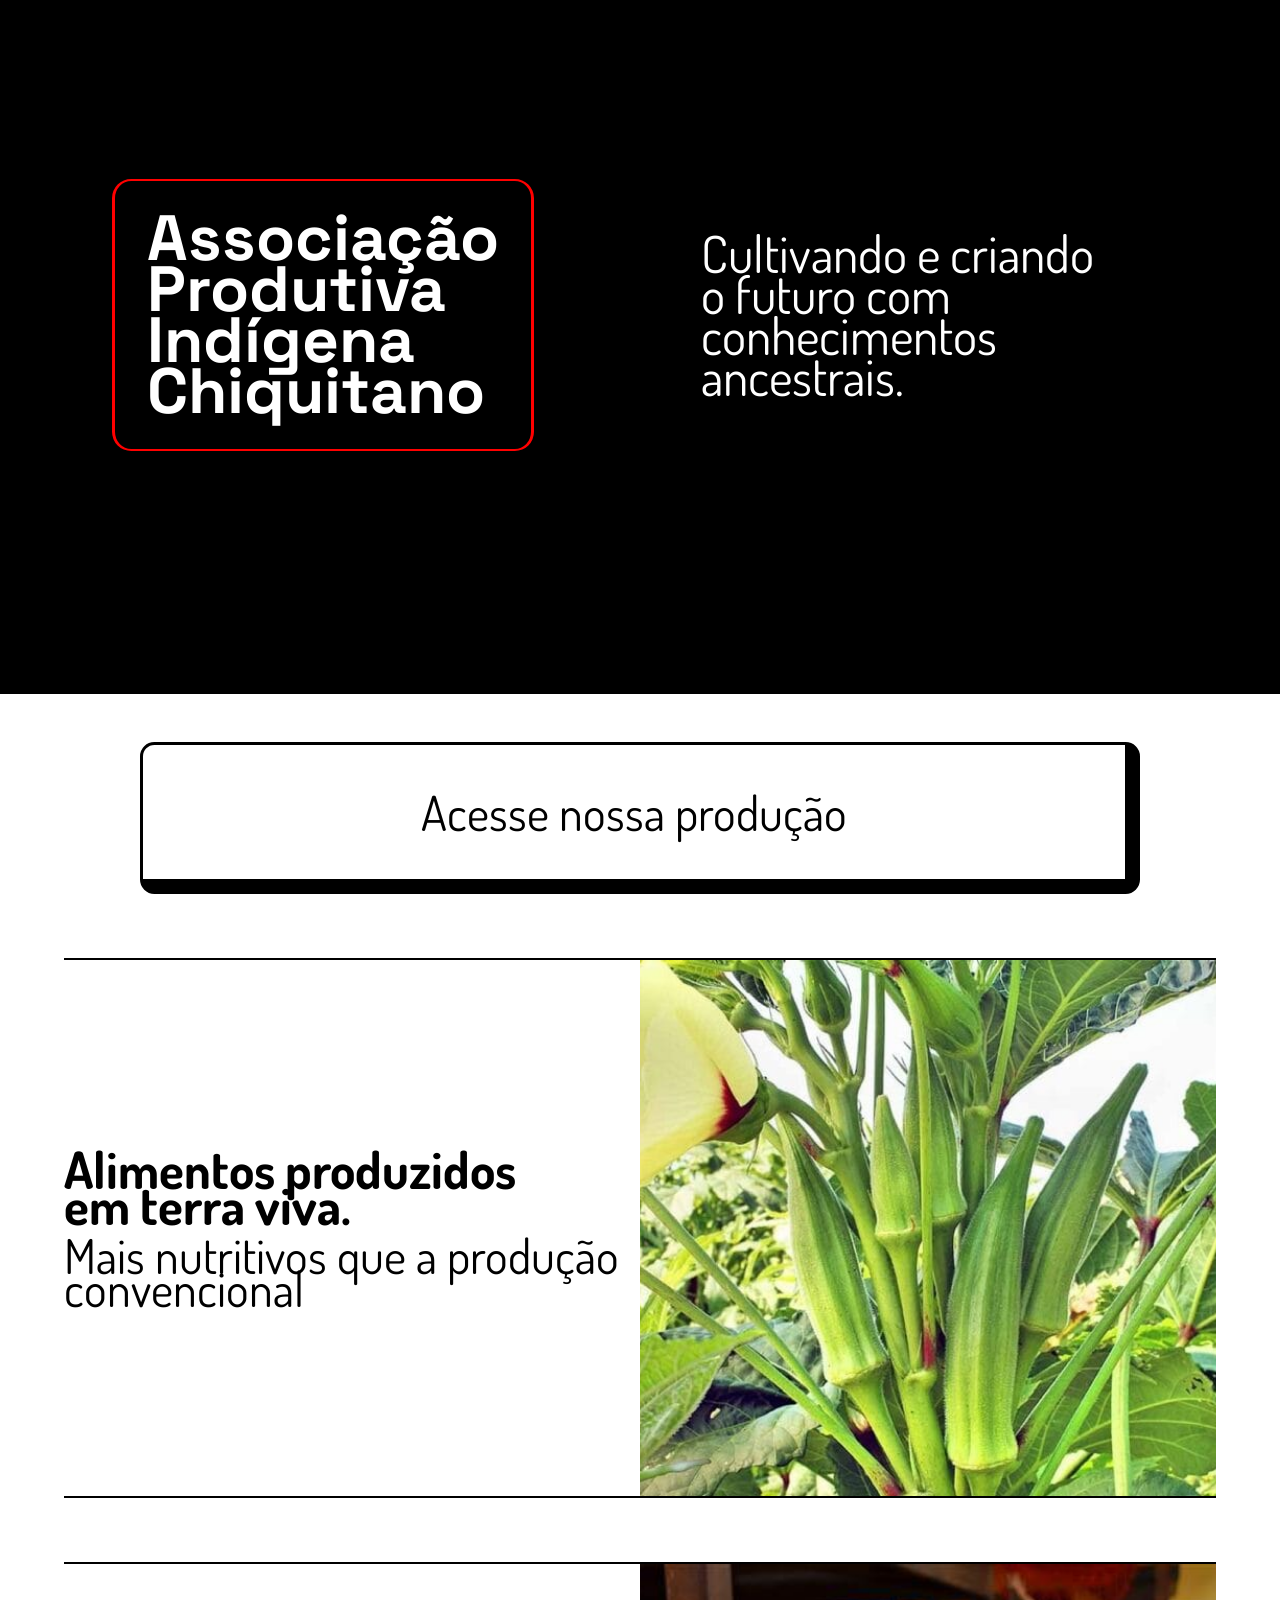
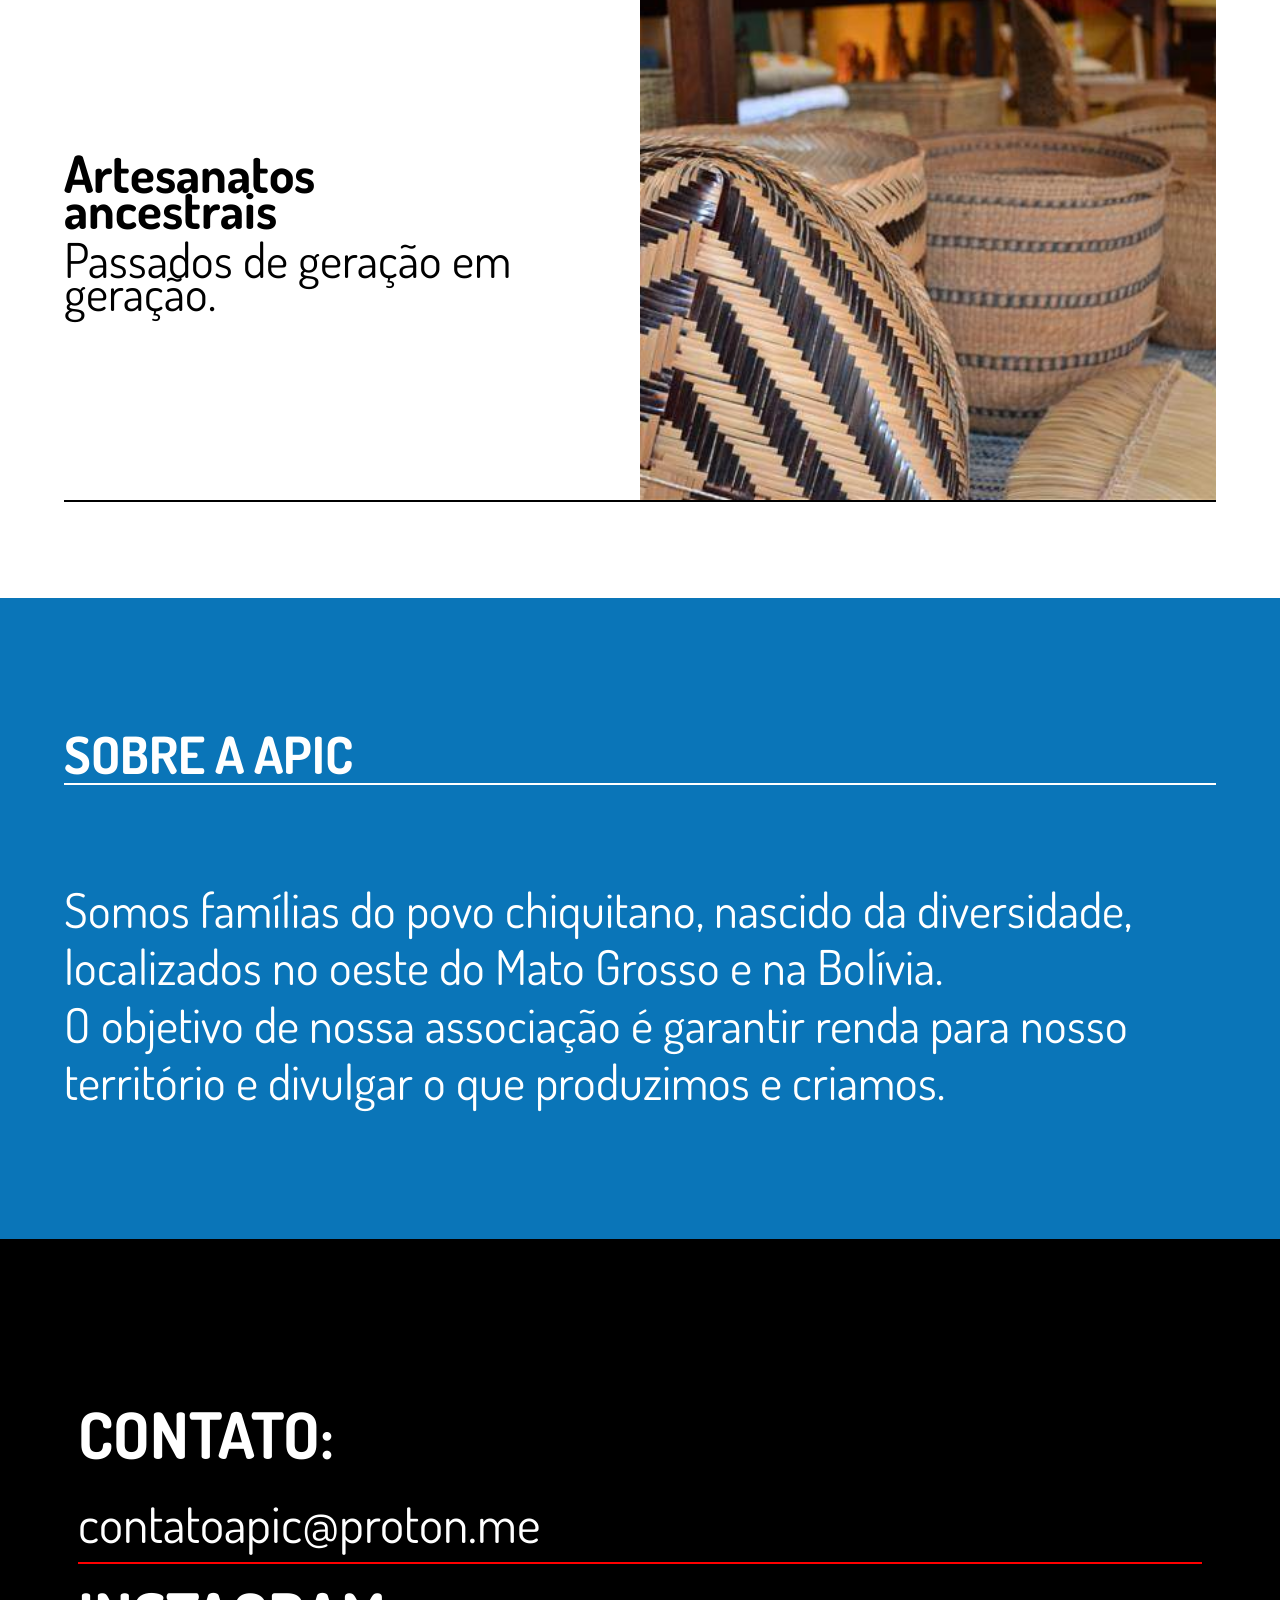
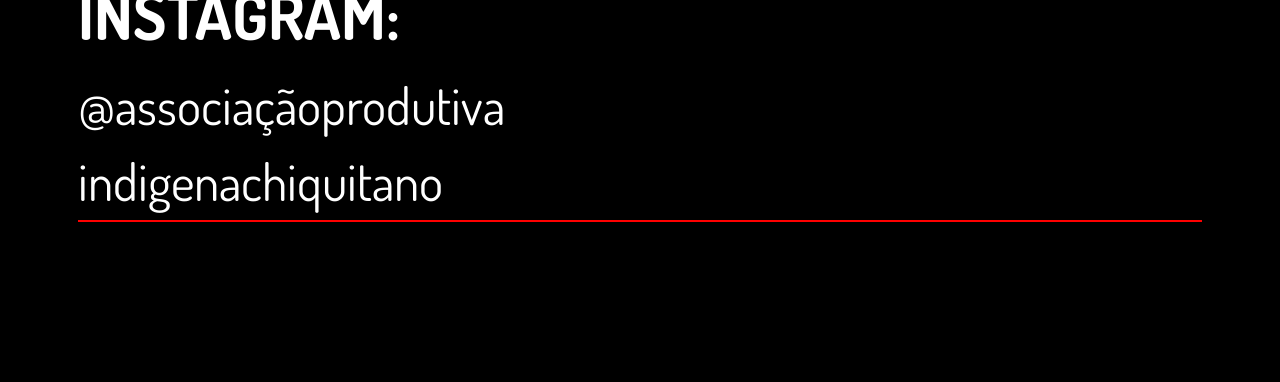
==== index.html @ c8d8d871 "Add files via upload" ====
<!DOCTYPE html>
<html lang="en">
<head>
    <meta charset="UTF-8">
    <meta name="viewport" content="width=device-width, initial-scale=1.0">
    <title>Associação Produtiva Indígena Chiquitano</title>
    <link rel="stylesheet" href="style.css">
    <link rel="preconnect" href="https://fonts.googleapis.com">
<link rel="preconnect" href="https://fonts.gstatic.com" crossorigin>
<link href="https://fonts.googleapis.com/css2?family=Space+Grotesk:wght@300..700&display=swap" rel="stylesheet">
<link rel="preconnect" href="https://fonts.googleapis.com">
<link rel="preconnect" href="https://fonts.gstatic.com" crossorigin>
<link href="https://fonts.googleapis.com/css2?family=Dosis:wght@200..800&display=swap" rel="stylesheet">
</head>
<body>
   <header>
  
    <section class="text-container">
      <h1>Associação <br>
      Produtiva <br>
      Indígena <br>
      Chiquitano</h1>
      <p>Cultivando e criando o futuro com conhecimentos ancestrais.</p>
    </section>
   
   </header>
   <main>
    <a href="produção.html" class="confira">Acesse nossa produção</a>
    <section class="ofertas-wrapper">
      <div class="ofertas-text-container">
        <h2>Alimentos produzidos em terra viva.</h2>
        <p>Mais nutritivos que a produção convencional</p>

      </div>
      <img src="quiabo.jpg" alt="">
    </section>
    <section class="ofertas-wrapper">
      <div class="ofertas-text-container">
        <h2>Artesanatos ancestrais</h2>
        <p>Passados de geração em geração.</p>
      
      </div>
      <img src="cestaria-artesanato-indigena-1601698053.jpg" alt="">
    </section>
      
    <section class="sobre-wrapper">
      <h4>SOBRE A APIC</h4>
      <p>Somos famílias do povo chiquitano, nascido da diversidade, localizados no oeste do Mato Grosso e na Bolívia. <br>
      O objetivo de nossa associação é garantir renda para nosso território e divulgar o que produzimos e criamos.
    </p>
    </section>
   </main>
   <footer>
    <h4>CONTATO:</h4>
    <P>contatoapic@proton.me</P>
    <h4>INSTAGRAM:</h4>
    <p>@associaçãoprodutiva <br>
      indigenachiquitano</p>
   </footer>
</body>
</html>
---- style.css ----
*,
*::before,
*::after {
  box-sizing: border-box;
    margin: 0;
  padding: 0;
}

/* Prevent font size inflation */
html {
  -moz-text-size-adjust: none;
  -webkit-text-size-adjust: none;
  text-size-adjust: none;

}

/* Remove default margin in favour of better control in authored CSS */
body, h1, h2, h3, h4, p,
figure, blockquote, dl, dd {
  margin-block-end: 0;
}

/* Remove list styles on ul, ol elements with a list role, which suggests default styling will be removed */
ul[role='list'],
ol[role='list'] {
  list-style: none;
}

/* Set core body defaults */
body {
  min-height: 100vh;
  line-height: 1.5;
}

/* Set shorter line heights on headings and interactive elements */
h1, h2, h3, h4,
button, input, label {
  line-height: 1.1;
}

/* Balance text wrapping on headings */
h1, h2,
h3, h4 {
  text-wrap: balance;
}

/* A elements that don't have a class get default styles */
a:not([class]) {
  text-decoration-skip-ink: auto;
  color: currentColor;
}

/* Make images easier to work with */
img,
picture {
  max-width: 100%;
  display: block;
}

/* Inherit fonts for inputs and buttons */
input, button,
textarea, select {
  font-family: inherit;
  font-size: inherit;
}

/* Make sure textareas without a rows attribute are not tiny */
textarea:not([rows]) {
  min-height: 10em;
}

/* Anything that has been anchored to should have extra scroll margin */
:target {
  scroll-margin-block: 5ex;
}

p, a, h2, h3, h4, h5{
  font-family: 'Dosis', sans-serif;
}

header{
  background-color: rgb(0, 0, 0);
  color: white;
  min-height: fit-content;
 
      padding-bottom: 4em;
  width: min(90%, 1000);

  
  
}
.text-container{
  display: grid;
  grid-template-columns: 1fr 1fr;
  place-content: center;
  height: 70vh;
  gap: 1em;
  width: min(90%, 1500px) ;
  margin-inline: auto;
  padding: 1em;
 @media (max-width: 700px){
  grid-template-columns: 1fr;
  
 }
  h1{
    font-size: clamp(3.5rem, 5vw, 8rem);
    border-left: 3px solid red;
    padding: .5em;
    border-right: 3px solid red;
    margin: .5em;
    
    font-family: 'Space Grotesk', sans-serif;
    font-weight: 700;
    border-radius: .3em;
 

  }
  p{
    
    line-height: .8em;
    font-size: clamp(2.5rem, 4vw, 4rem);
   width: min(90%, 1500px);
   margin-inline: auto;
   display: grid;
   place-content: center;
   padding: .5em;
   text-wrap: balance;

  

   

  }
}

ul{
  display: flex;
  gap: 2em;

  justify-content: center;
  padding-top: 1em;
  list-style: none;
  background-color: white;
  color: black;
  li{
    font-size: clamp(3rem, 4vw, 4rem);
    border: 2px solid white;
    border-radius: .3em;
  }
}

.ofertas-wrapper{
  width: min(90%, 1500px);
  margin-inline: auto;

  margin-top: 2em;
  border-top: 2px solid black;
  border-bottom: 2px solid black;

  display: grid;
  height: 60vh;
  grid-template-columns: repeat(auto-fit, minmax(min(300px, 100%), 1fr));
  img{
    height: 100%;
    object-fit: cover;

  }
}

.confira{
  width: min(90%, 1000px);
  margin-inline: auto;
  display: inline;
  border-top: 3px solid black;
  border-left: 3px solid black;
  border-bottom: 15px solid black;
  border-right: 15px solid black;
  padding: 1em 2em;
  font-size: clamp(2rem, 4vw, 3rem);
  margin-top: 1em;
  text-align: center;
  border-radius: .3em;
  text-decoration: none;
  color: black;
  line-height: .8;
}

.confira:visited{
  color: rgb(0, 0, 0);
}



.confira:hover{
  background-color: black;
  color: white;
  border-radius: 0;
  text-decoration: none;
  
}
.ofertas-text-container{
  display: flex;
  flex-direction: column;
  place-content: center;
  gap: 1em;
 
  h2{
    font-size: clamp(3rem, 4vw, 5rem);
    line-height: .7;
    max-width: 80%;

  }
  p{
    font-size: clamp(2rem, 4vw, 3rem);
    line-height:.7;
  }
  
}

.sobre-wrapper{
  padding: 8em 0;
  margin-top: 4em;
  color: white;
  background-color: rgb(10, 117, 184);
  h4{
    font-size: clamp(3rem, 4vw, 5rem);
    border-bottom: 2px solid white;
      width: min(90%, 1500px);
  margin-inline: auto;
  }
  p{
    font-size: clamp(2rem, 4vw, 3rem);
    line-height: 1.2;
     width: min(90%, 1500px);
  margin-inline: auto;
  margin-top: 2em;
  }
  
}

footer{

       background-color: black;
      color: white;
  

      padding: 10em 1em;
      display: grid;
   
      gap: 1em;
   
    h4{
      font-size: clamp(3rem, 5vw, 5rem);
        width: min(90%, 1500px);
  margin-inline: auto;
   
    }
    p{
      font-size: clamp(2rem, 4vw, 4rem);
      border-bottom: 2px solid red;
       width: min(90%, 1500px);
  margin-inline: auto;
    }
}

main{
  display: grid;
  gap: 2em;
}

.header-alimentos{
  padding: 1em;
  a{
    text-decoration: none;
  }
  
  }
 
  
  h1{
    font-family: 'Space Grotesk', sans-serif;
    line-height: .8;
    border: 2px solid red;
    width: max-content;
    padding: .5em;
    margin-inline: auto;
  }


.exposição-container{
  width: min(95%, 1600px);
  margin-inline: auto;;

  h2{
    font-size: clamp(3rem, 4vw, 5rem);
    line-height: 1;
    margin-top: 1em;

  }
  p{
    font-size: clamp(2rem, 3vw, 3rem);
    line-height: .9;
    padding-bottom: 1em;
  }
  ul{
    display: grid;
  grid-template-columns: repeat(auto-fit, minmax(min(500px, 100%), 1fr));
  gap: 1em;

  li{
    img{
      height: 8em;
      object-fit: cover;
      border: 2px solid black;
      border-radius: .2em;
      width: 100%;
    }
      p{
      text-align: center;
      padding: .5em;
      
  }
  }
}
  }

.details-container{
    border: 2px solid black;
    font-size: clamp(2rem, 4vw, 3rem);
    summary{
    
      padding: .5em 1em;
    }
    ul{
      padding: .5em;
    }

  
}

  .exposição-footer{
    height: 30vh;
    margin-top: 5em;
    max-width: 100%;
  }
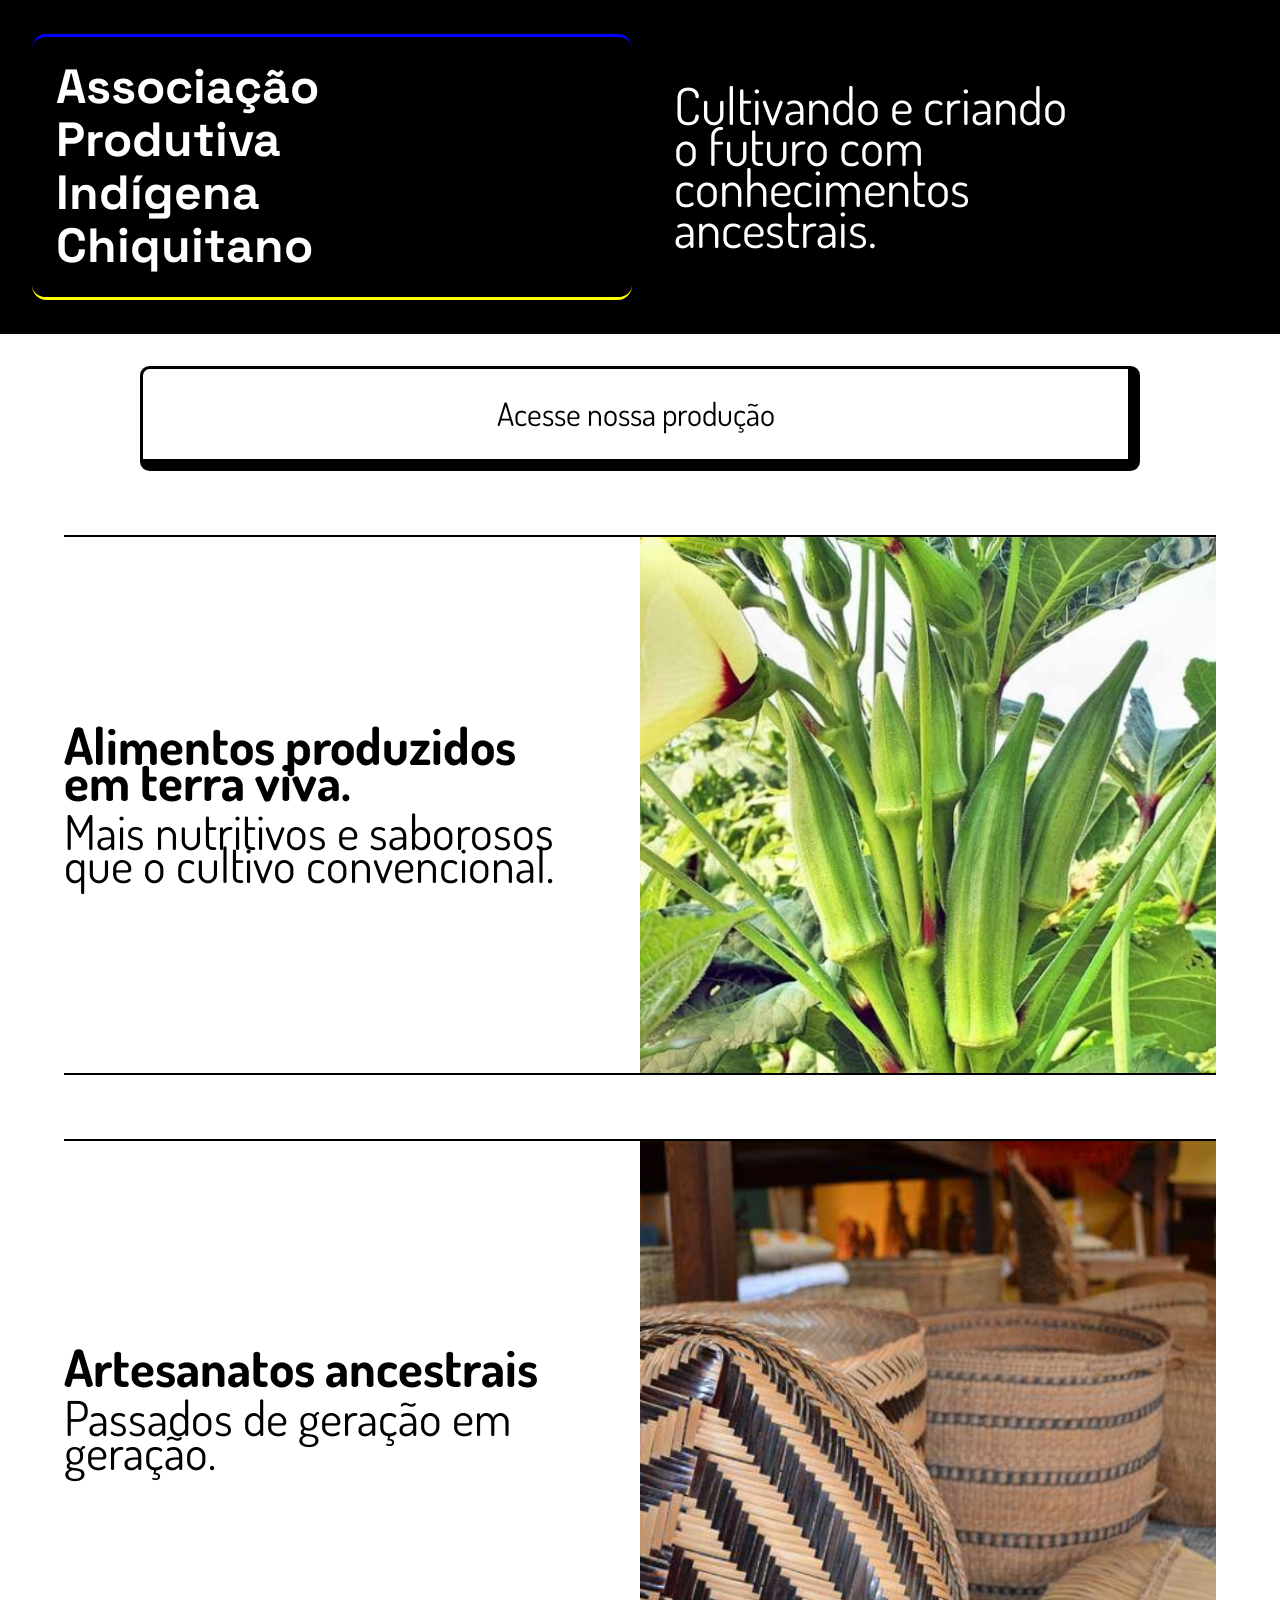
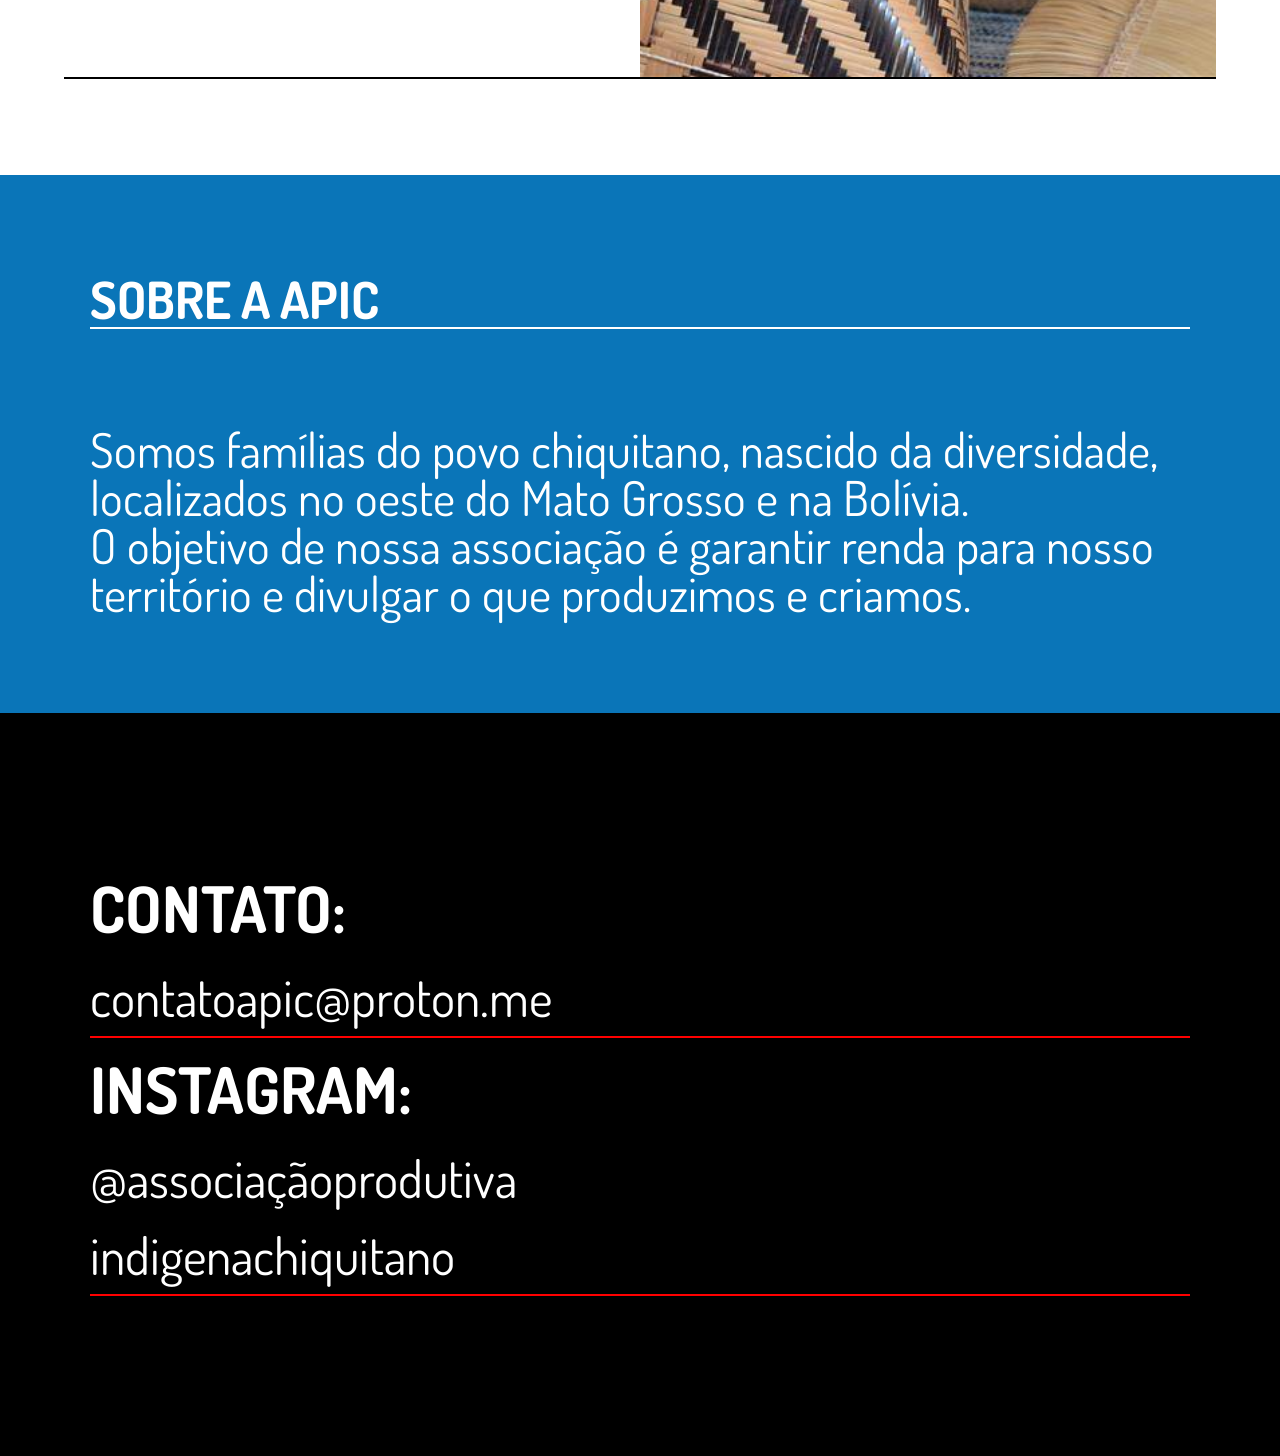
==== commit b52de522: "Update index.html" ====
--- a/index.html
+++ b/index.html
@@ -29,7 +29,7 @@
     <section class="ofertas-wrapper">
       <div class="ofertas-text-container">
         <h2>Alimentos produzidos em terra viva.</h2>
-        <p>Mais nutritivos que a produção convencional</p>
+        <p>Mais nutritivos e saborosos que o cultivo convencional.</p>
 
       </div>
       <img src="quiabo.jpg" alt="">
@@ -58,4 +58,4 @@
       indigenachiquitano</p>
    </footer>
 </body>
-</html>+</html>
--- a/style.css
+++ b/style.css
@@ -83,8 +83,8 @@
   color: white;
   min-height: fit-content;
  
-      padding-bottom: 4em;
-  width: min(90%, 1000);
+  padding: 2em 0;
+
 
   
   
@@ -93,21 +93,21 @@
   display: grid;
   grid-template-columns: 1fr 1fr;
   place-content: center;
-  height: 70vh;
+  min-height: 30vh;
   gap: 1em;
-  width: min(90%, 1500px) ;
-  margin-inline: auto;
-  padding: 1em;
+  width: min(95%, 1500px) ;
+  margin-inline: auto;
+  
  @media (max-width: 700px){
   grid-template-columns: 1fr;
   
  }
   h1{
-    font-size: clamp(3.5rem, 5vw, 8rem);
-    border-left: 3px solid red;
+    font-size: clamp(2rem, 5vw, 3rem);
+    border-top: 3px solid rgb(0, 0, 255);
     padding: .5em;
-    border-right: 3px solid red;
-    margin: .5em;
+    border-bottom: 3px solid yellow;
+
     
     font-family: 'Space Grotesk', sans-serif;
     font-weight: 700;
@@ -118,9 +118,9 @@
   p{
     
     line-height: .8em;
-    font-size: clamp(2.5rem, 4vw, 4rem);
+    font-size: clamp(2rem, 4vw, 4rem);
    width: min(90%, 1500px);
-   margin-inline: auto;
+ 
    display: grid;
    place-content: center;
    padding: .5em;
@@ -150,7 +150,7 @@
 }
 
 .ofertas-wrapper{
-  width: min(90%, 1500px);
+  width: min(90%, 1400px);
   margin-inline: auto;
 
   margin-top: 2em;
@@ -158,7 +158,7 @@
   border-bottom: 2px solid black;
 
   display: grid;
-  height: 60vh;
+  min-height: 60vh;
   grid-template-columns: repeat(auto-fit, minmax(min(300px, 100%), 1fr));
   img{
     height: 100%;
@@ -168,15 +168,15 @@
 }
 
 .confira{
-  width: min(90%, 1000px);
+  width: min(95%, 1000px);
   margin-inline: auto;
   display: inline;
   border-top: 3px solid black;
   border-left: 3px solid black;
-  border-bottom: 15px solid black;
-  border-right: 15px solid black;
+  border-bottom: 12px solid black;
+  border-right: 12px solid black;
   padding: 1em 2em;
-  font-size: clamp(2rem, 4vw, 3rem);
+  font-size: clamp(1.5rem, 4vw, 2rem);
   margin-top: 1em;
   text-align: center;
   border-radius: .3em;
@@ -203,11 +203,12 @@
   flex-direction: column;
   place-content: center;
   gap: 1em;
+  max-width: 90%;
  
   h2{
     font-size: clamp(3rem, 4vw, 5rem);
     line-height: .7;
-    max-width: 80%;
+    
 
   }
   p{
@@ -218,20 +219,20 @@
 }
 
 .sobre-wrapper{
-  padding: 8em 0;
+  padding: 6em 0;
   margin-top: 4em;
   color: white;
   background-color: rgb(10, 117, 184);
   h4{
     font-size: clamp(3rem, 4vw, 5rem);
     border-bottom: 2px solid white;
-      width: min(90%, 1500px);
+      width: min(95%, 1100px);
   margin-inline: auto;
   }
   p{
     font-size: clamp(2rem, 4vw, 3rem);
-    line-height: 1.2;
-     width: min(90%, 1500px);
+    line-height: 1;
+     width: min(95%, 1100px);
   margin-inline: auto;
   margin-top: 2em;
   }
@@ -251,14 +252,14 @@
    
     h4{
       font-size: clamp(3rem, 5vw, 5rem);
-        width: min(90%, 1500px);
+        width: min(95%, 1100px);
   margin-inline: auto;
    
     }
     p{
       font-size: clamp(2rem, 4vw, 4rem);
       border-bottom: 2px solid red;
-       width: min(90%, 1500px);
+       width: min(95%, 1100px);
   margin-inline: auto;
     }
 }
@@ -273,22 +274,29 @@
   a{
     text-decoration: none;
   }
-  
-  }
- 
-  
   h1{
+       border-top: 3px solid rgb(0, 0, 255);
+    padding: .5em;
+    border-bottom: 3px solid yellow;
+
+    
     font-family: 'Space Grotesk', sans-serif;
+    font-weight: 700;
+
+    border-radius: .3em;
+    font-size: clamp(1rem, 4vw, 2rem);
+    width: fit-content;
+    margin-inline: auto;
     line-height: .8;
-    border: 2px solid red;
-    width: max-content;
-    padding: .5em;
-    margin-inline: auto;
-  }
+  }
+  
+  }
+ 
+  
 
 
 .exposição-container{
-  width: min(95%, 1600px);
+  width: min(95%, 1100px);
   margin-inline: auto;;
 
   h2{
@@ -342,4 +350,4 @@
     height: 30vh;
     margin-top: 5em;
     max-width: 100%;
-  }+  }
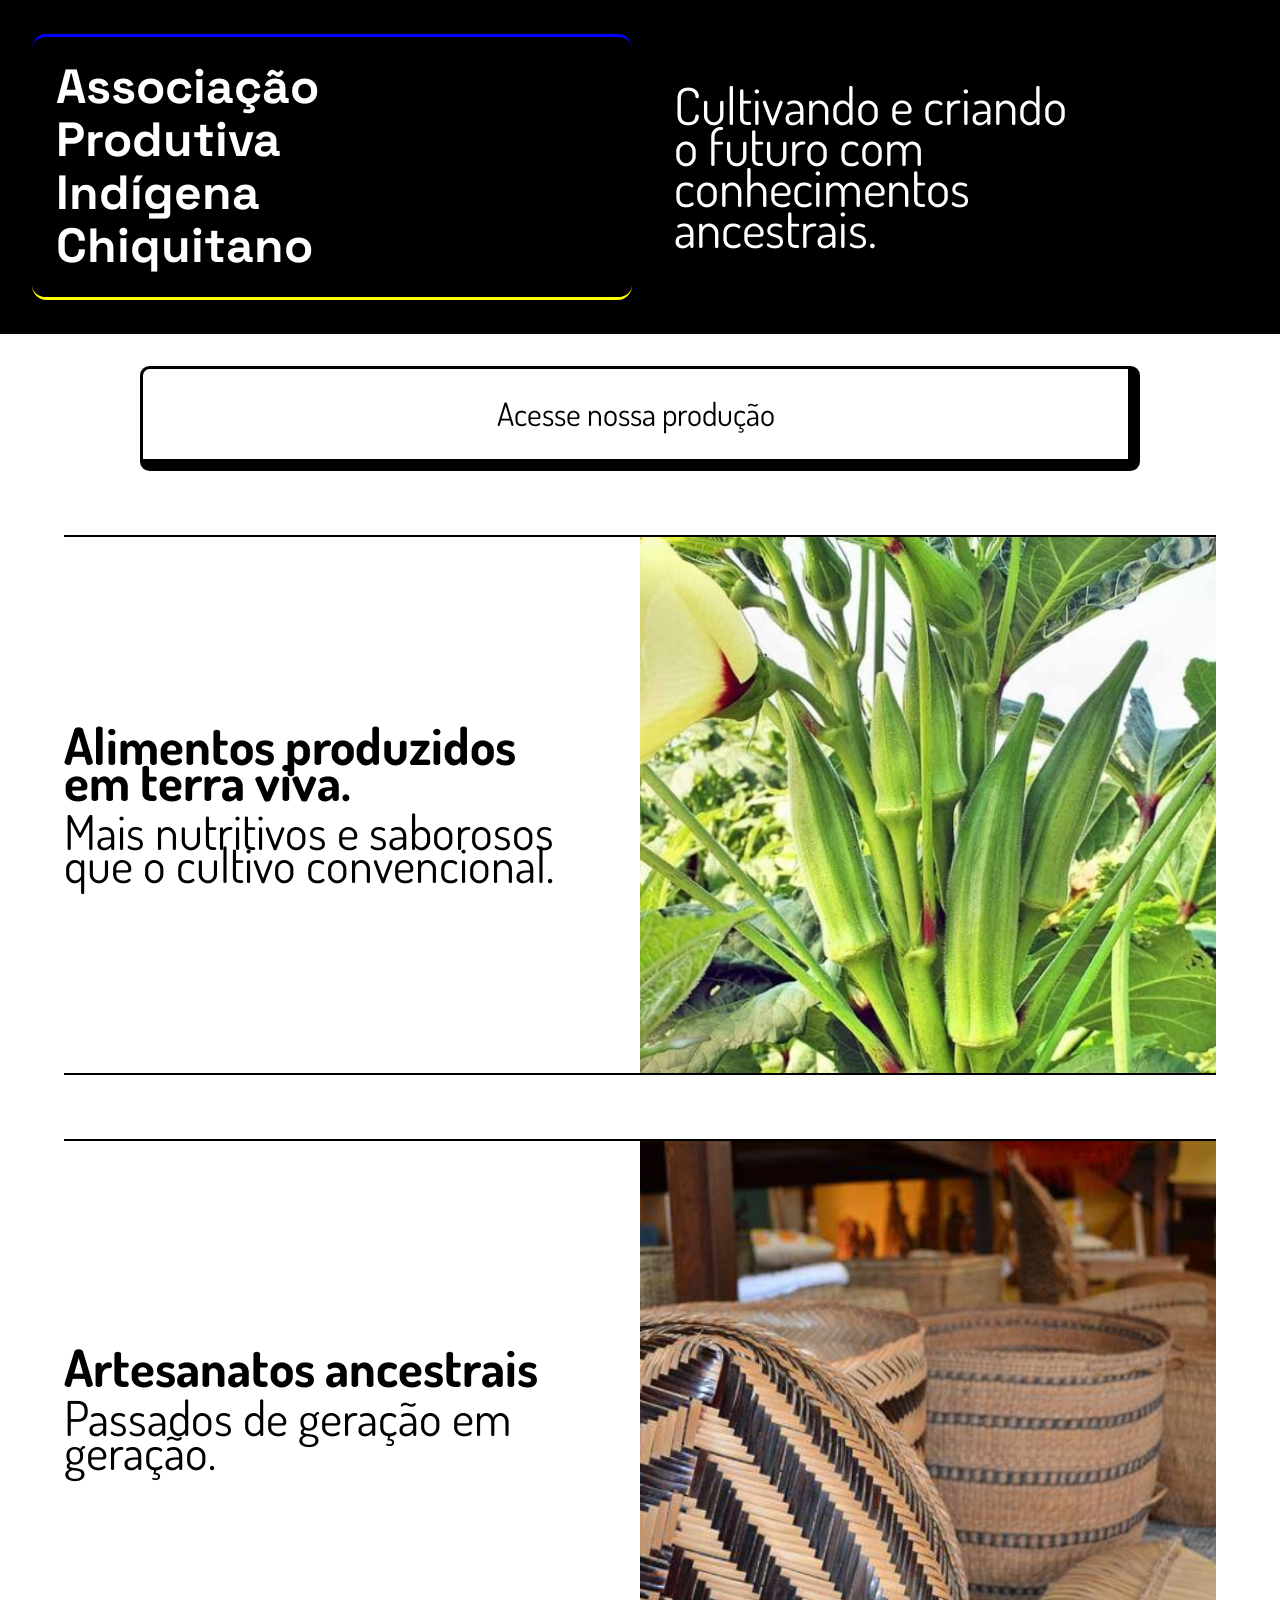
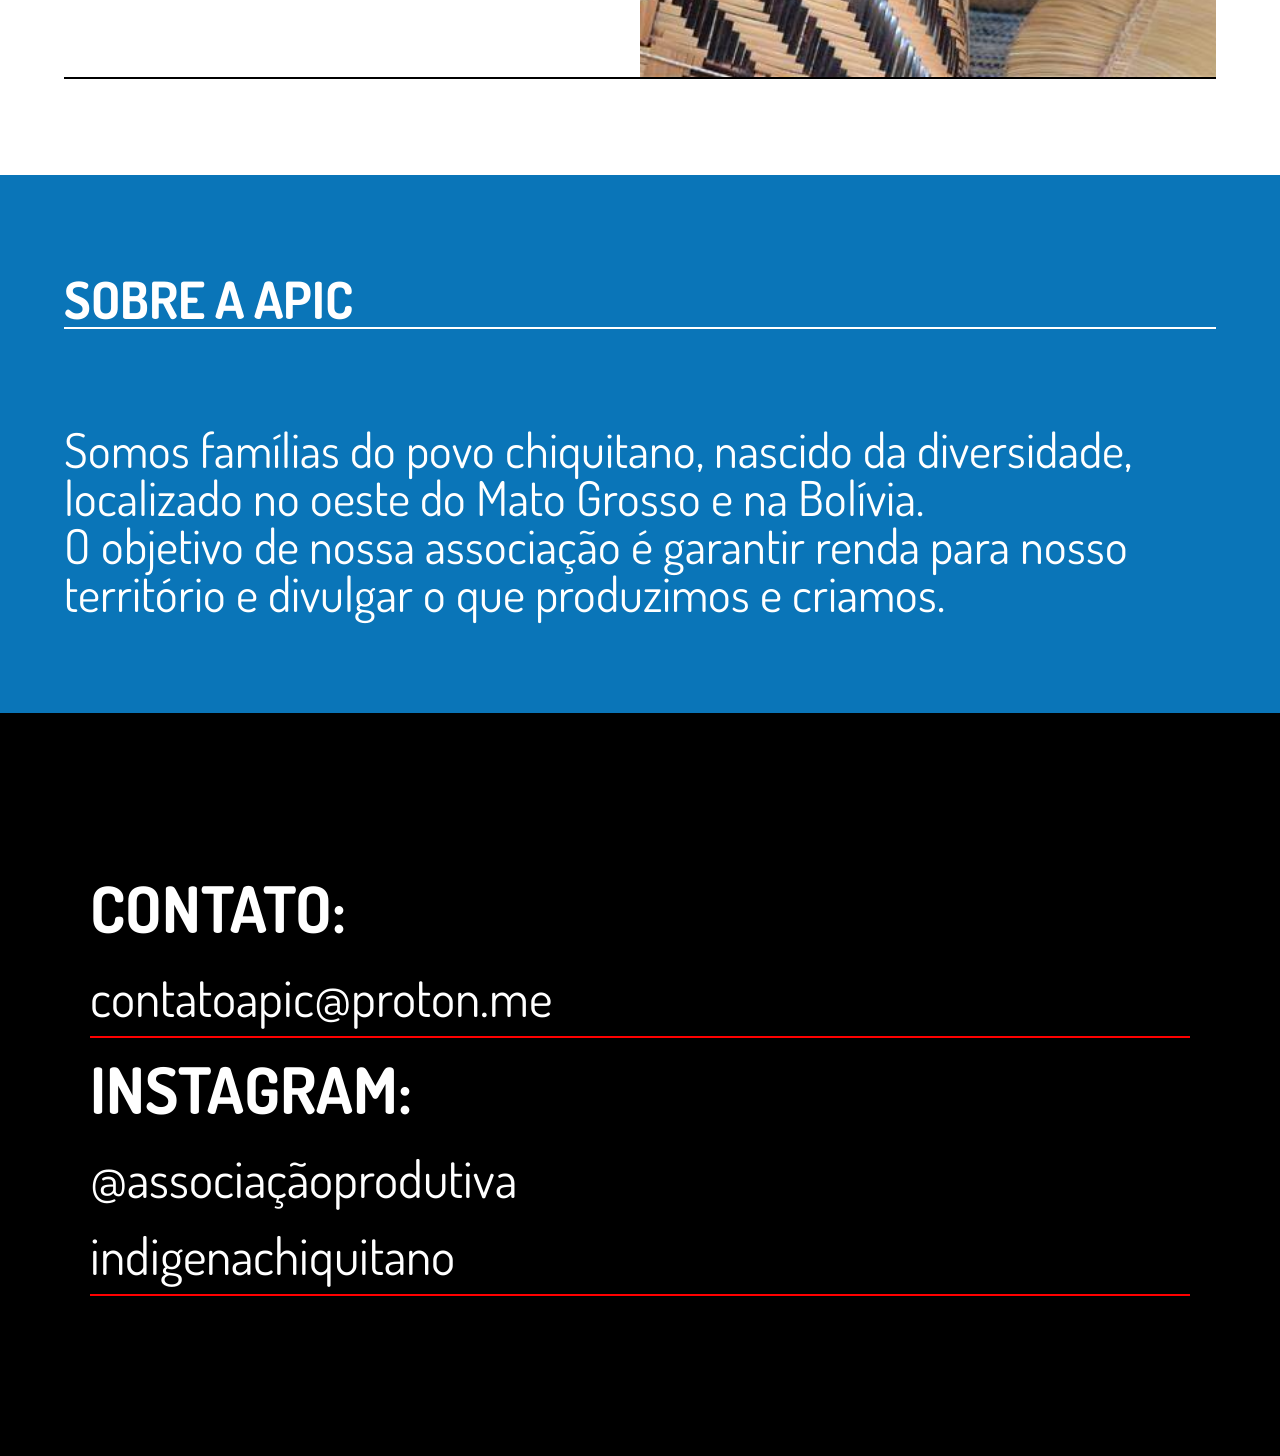
==== commit cc9c06c7: "Update index.html" ====
--- a/index.html
+++ b/index.html
@@ -45,7 +45,7 @@
       
     <section class="sobre-wrapper">
       <h4>SOBRE A APIC</h4>
-      <p>Somos famílias do povo chiquitano, nascido da diversidade, localizados no oeste do Mato Grosso e na Bolívia. <br>
+      <p>Somos famílias do povo chiquitano, nascido da diversidade, localizado no oeste do Mato Grosso e na Bolívia. <br>
       O objetivo de nossa associação é garantir renda para nosso território e divulgar o que produzimos e criamos.
     </p>
     </section>
--- a/style.css
+++ b/style.css
@@ -226,13 +226,13 @@
   h4{
     font-size: clamp(3rem, 4vw, 5rem);
     border-bottom: 2px solid white;
-      width: min(95%, 1100px);
+      width: min(90%, 1400px);
   margin-inline: auto;
   }
   p{
     font-size: clamp(2rem, 4vw, 3rem);
     line-height: 1;
-     width: min(95%, 1100px);
+     width: min(90%, 1400px);
   margin-inline: auto;
   margin-top: 2em;
   }
@@ -296,7 +296,7 @@
 
 
 .exposição-container{
-  width: min(95%, 1100px);
+  width: min(95%, 1500px);
   margin-inline: auto;;
 
   h2{
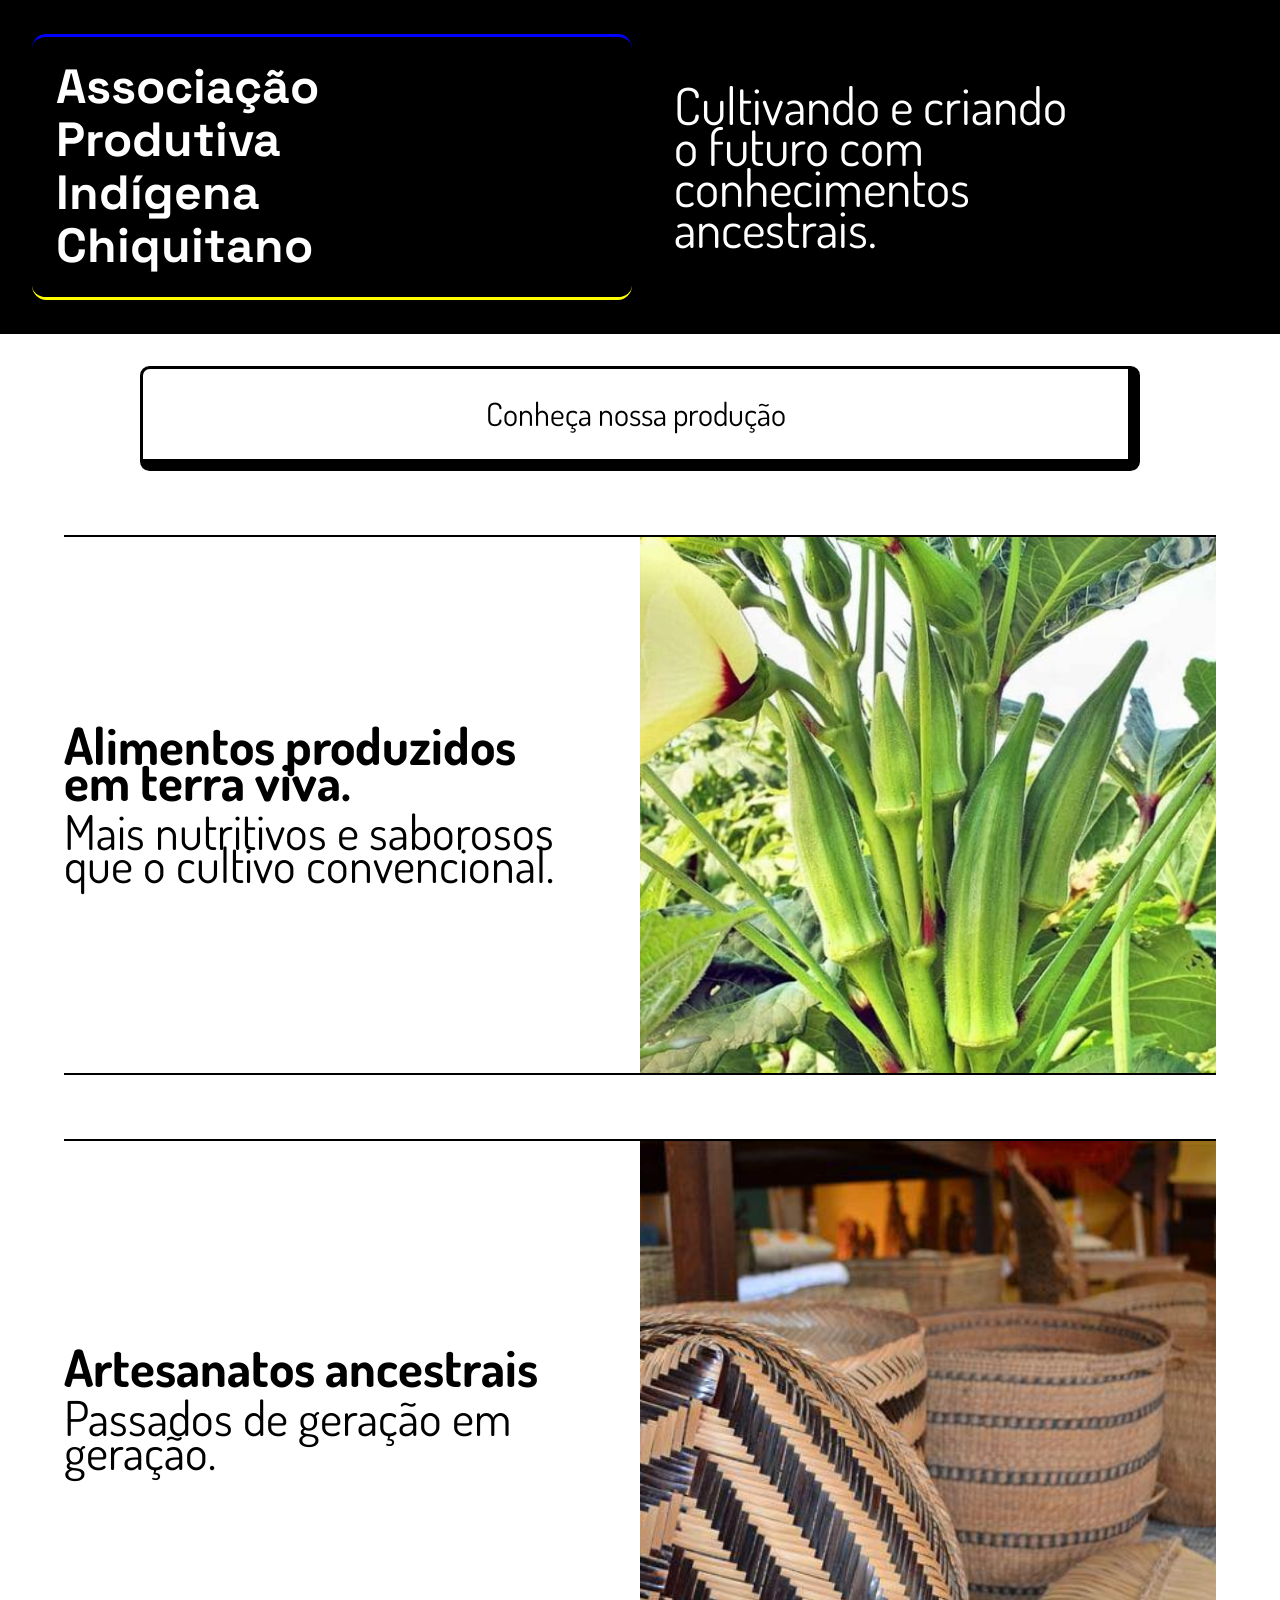
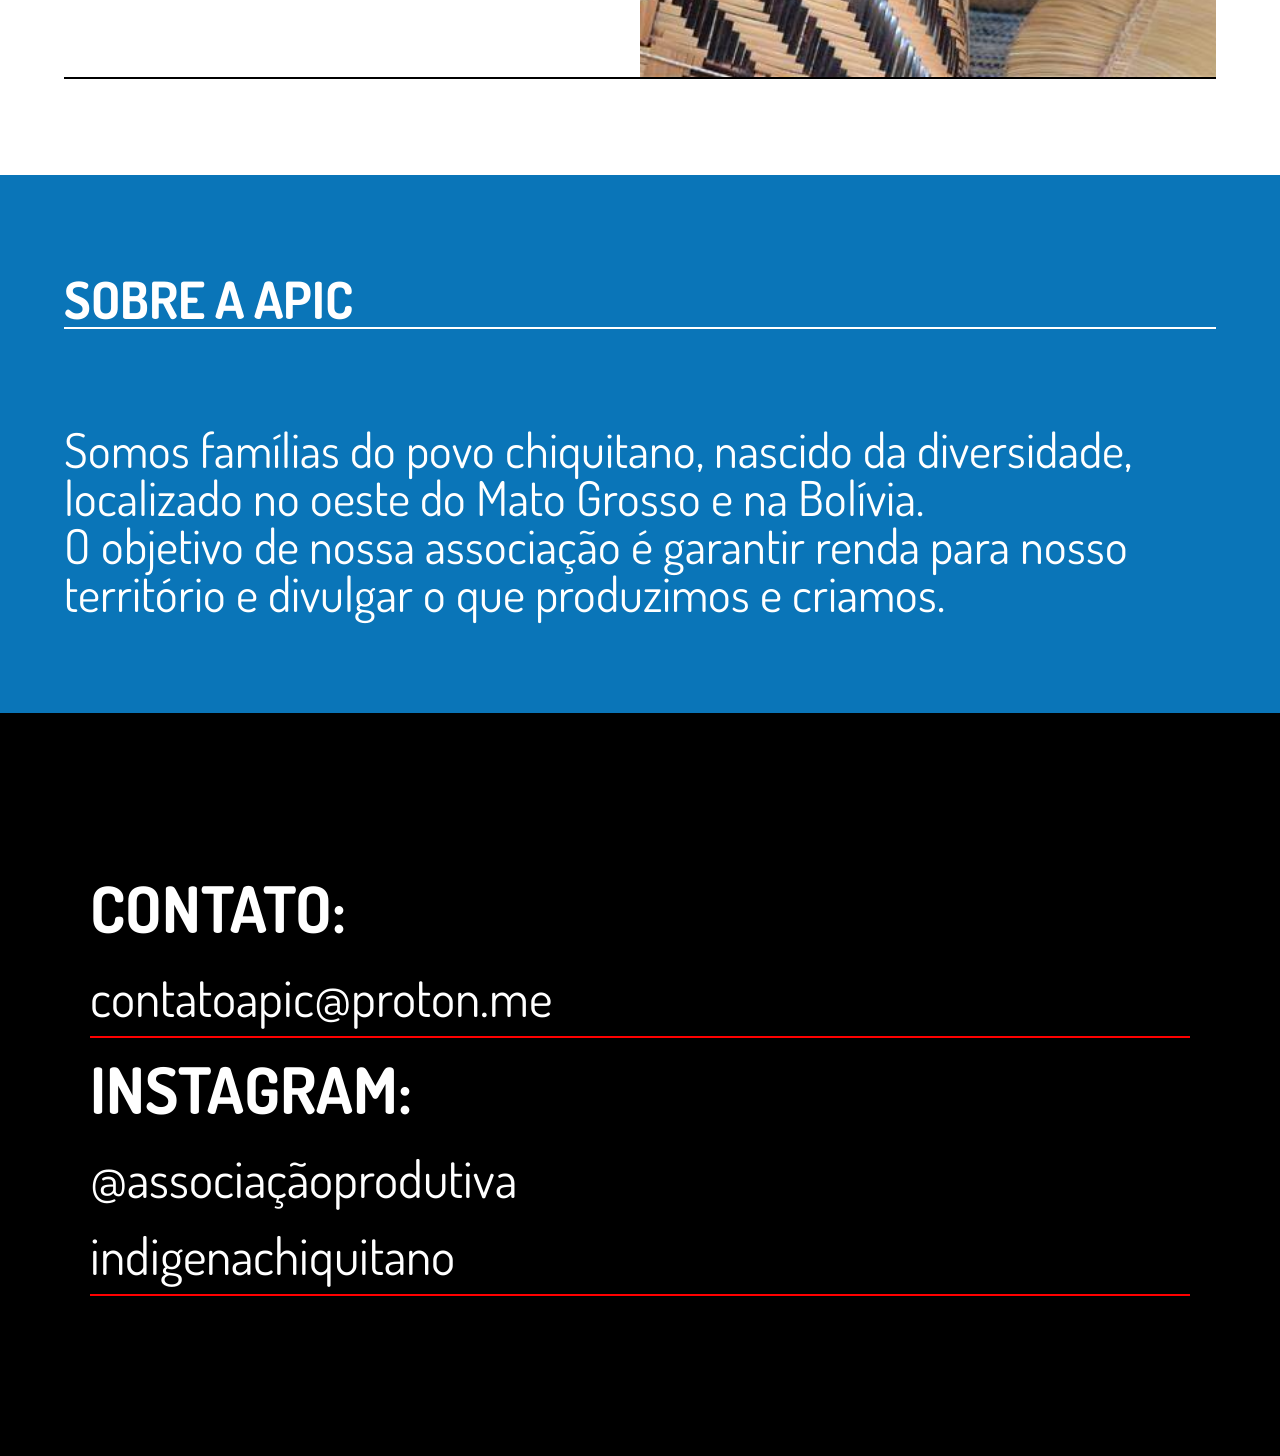
==== commit ddb195e9: "Update index.html" ====
--- a/index.html
+++ b/index.html
@@ -25,7 +25,7 @@
    
    </header>
    <main>
-    <a href="produção.html" class="confira">Acesse nossa produção</a>
+    <a href="produção.html" class="confira">Conheça nossa produção</a>
     <section class="ofertas-wrapper">
       <div class="ofertas-text-container">
         <h2>Alimentos produzidos em terra viva.</h2>
